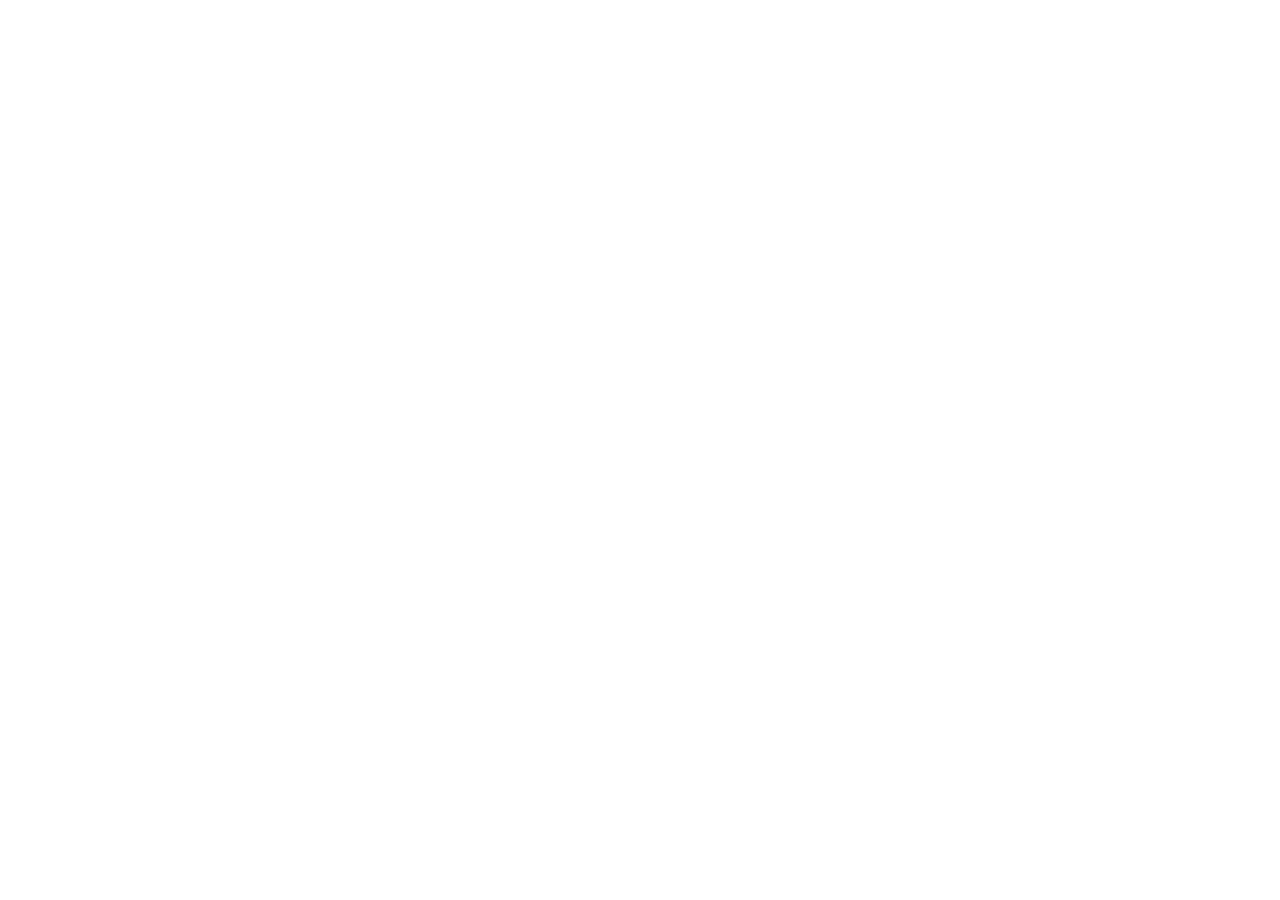
==== PIXAR.html @ cf8e381e "Create STYLES CSS for PIXAR" ====
<!DOCTYPE html> 
<html lang="en"> 
<head> 
    <meta charset="UTF-8"> 
    <meta name="viewport" content="width=device-width, initial-scale=1.0"> 
    <title>PIXAR</title> 
    <link rel="stylesheet" href="style.css">
</head>
<body>

</body>
</html>
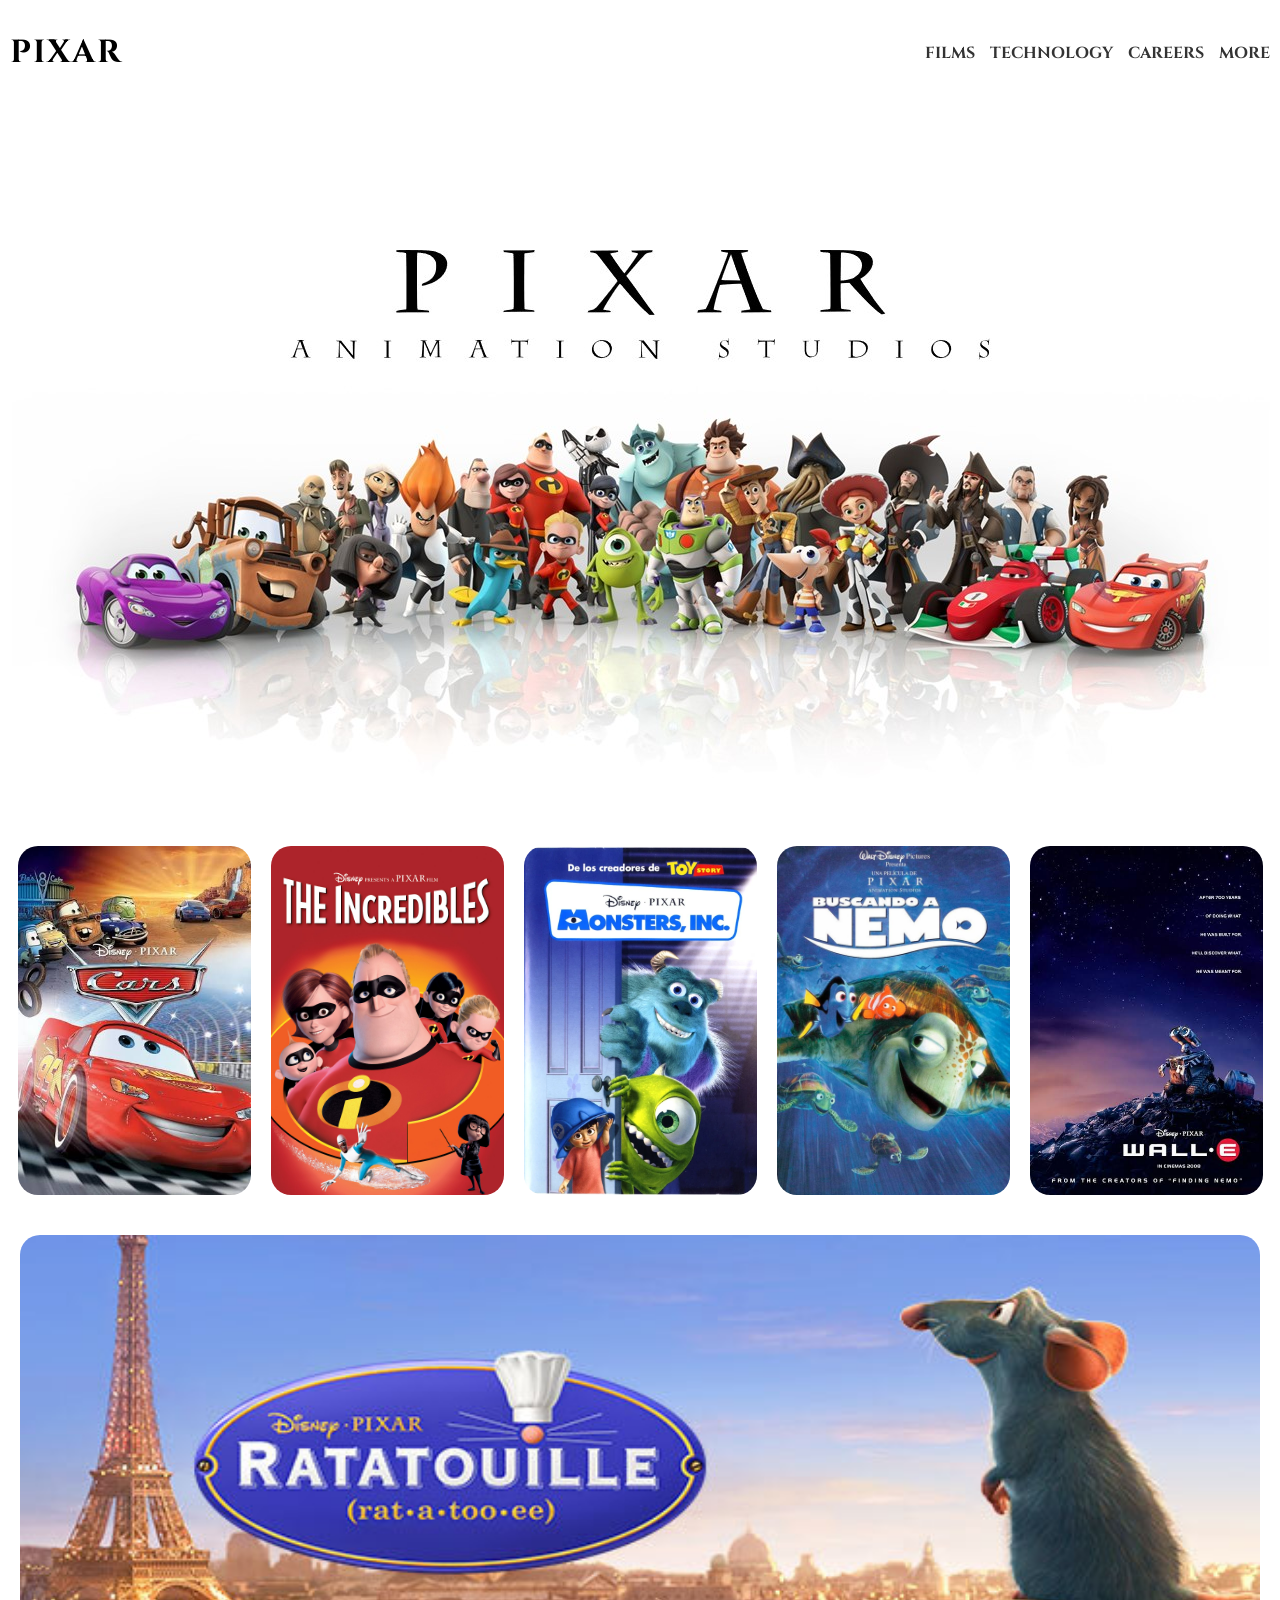
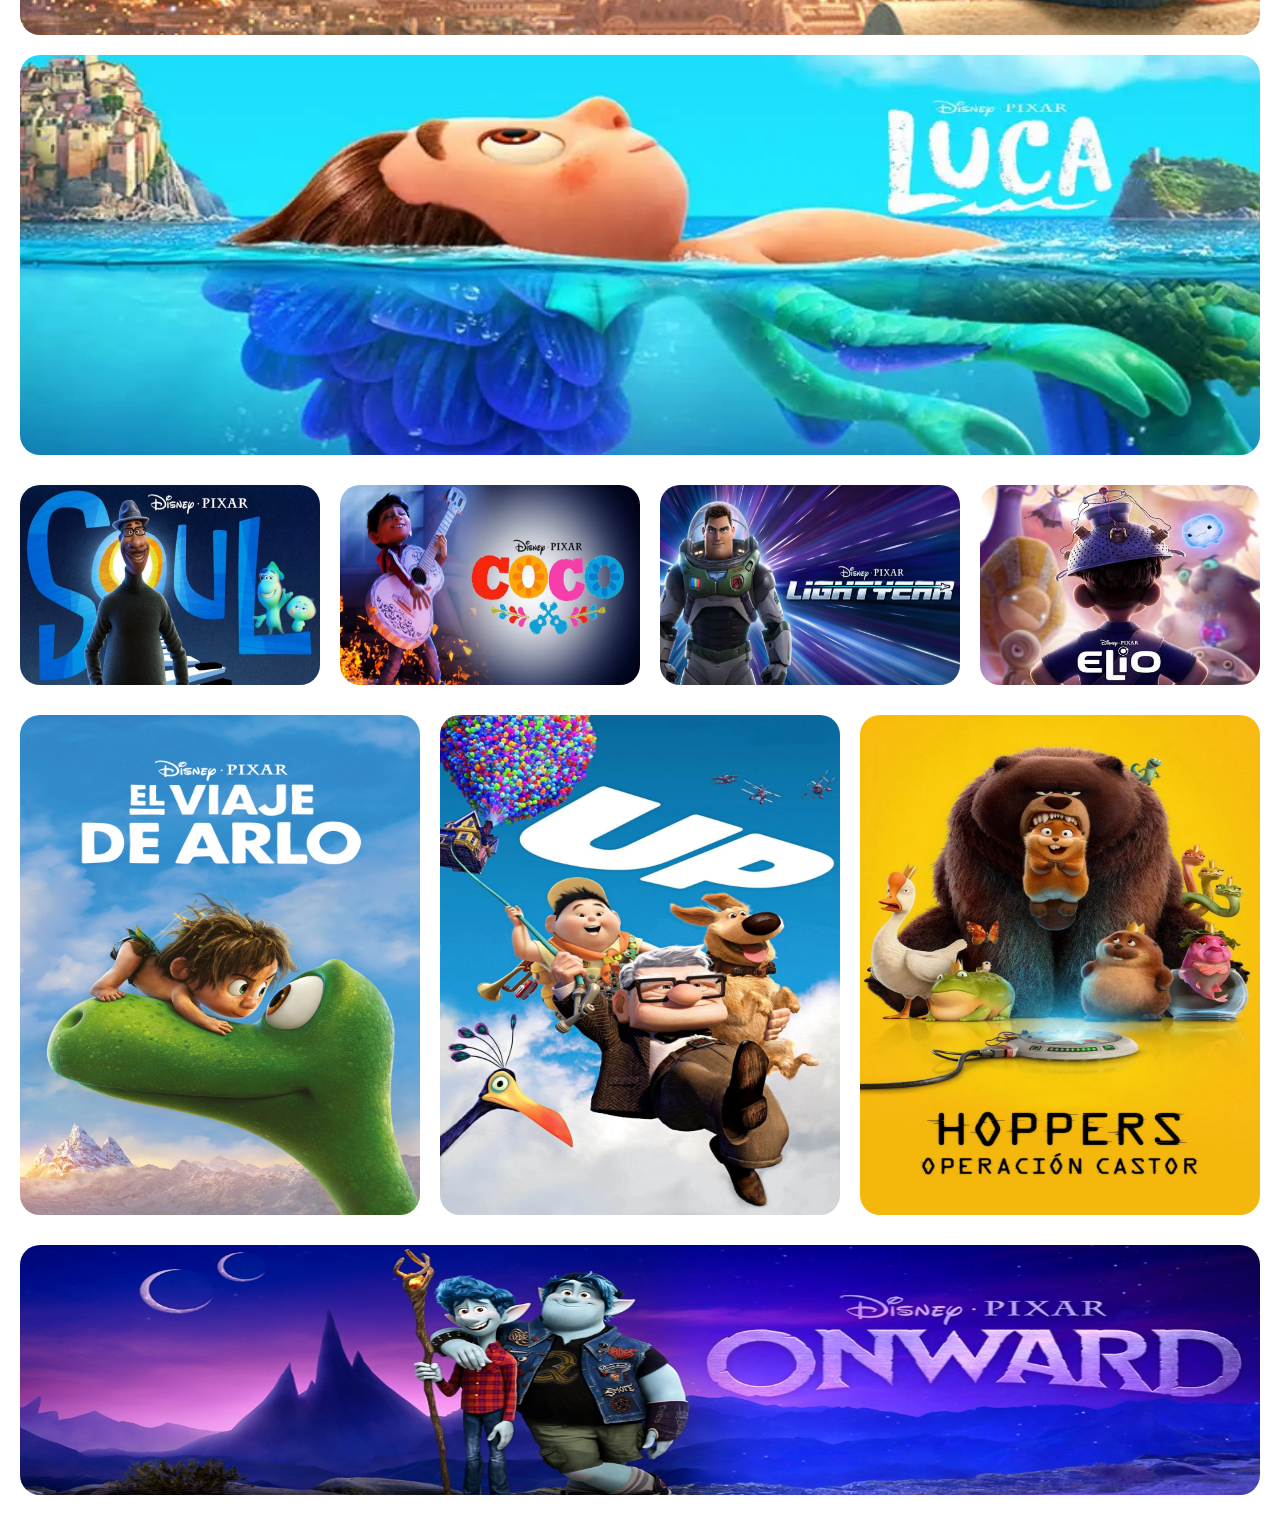
==== commit 03fd1c06: "Portadas de películas en stylecss" ====
--- a/PIXAR.html
+++ b/PIXAR.html
@@ -4,9 +4,56 @@
     <meta charset="UTF-8"> 
     <meta name="viewport" content="width=device-width, initial-scale=1.0"> 
     <title>PIXAR</title> 
+<!-- Vinculación con el archivo de estilo CSS -->
     <link rel="stylesheet" href="style.css">
+
+<!-- Código para letra Cinzel de Google Fonts -->    
+    <link rel="preconnect" href="https://fonts.googleapis.com">
+    <link rel="preconnect" href="https://fonts.gstatic.com" crossorigin>
+    <link href="https://fonts.googleapis.com/css2?family=Cinzel:wght@400..900&display=swap" rel="stylesheet">
 </head>
 <body>
-
+    <header class="cabecera">
+        <h1 class="title">PIXAR</h1>
+        <!-- Caja contenedora para los "enlaces" del menú en la cabecera -->
+         <div class="menucabecera">
+            <a href="#">FILMS</a>
+            <a href="#">TECHNOLOGY</a>
+            <a href="#">CAREERS</a>
+            <a href="#">MORE</a>
+         </div>
+    </header>
+    <!-- Caja Portada-->
+    <div class="cajaportada">
+        <img src="img/PORTADA-PIXAR.jpg" alt="PORTADA PIXAR">
+    </div>
+    <!-- Caja contenedora para las películas específicas -->
+    <section class="cajapeliculas1">
+        <img src="img/CARS.jpg" alt="CARS">
+        <img src="img/LOS-INCREIBLES.jpg" alt="LOS INCREIBLES">
+        <img src="img/MONSTRUOS-SA.jpg" alt="MONSTRUOS SA">
+        <img src="img/NEMO.jpg" alt="NEMO">
+        <img src="img/WALLE.jpg" alt="WALLE">
+    </section>
+    <section class="cajapeliculas2"> 
+        <div class="horizontales1">
+            <img src="img/RATATOUILLE.jpg" alt="RATATOUILLE">
+            <img src="img/LUCA.jpg" alt="LUCA"> 
+        </div>
+        <div class="cuartetoimagenes">
+            <img src="img/SOUL.jpg" alt="SOUL">
+            <img src="img/COCO.jpg" alt="COCO">
+            <img src="img/LIGHTYEAR.jpg" alt="LIGHTYEAR">
+            <img src="img/ELIO.jpg" alt="ELIO">
+        </div>
+        <div class="trioimagenes">
+            <img src="img/ARLO.jpg" alt="ARLO">
+            <img src="img/UP.jpg" alt="UP">
+            <img src="img/HOOPERS.jpg" alt="HOOPERS">
+        </div>
+        <div class="horizontales2">
+            <img src="img/ONWARD.jpg" alt="ONWARD">
+        </div>
+    </section>
 </body>
 </html>
--- a/style.css
+++ b/style.css
@@ -0,0 +1,134 @@
+*{box-sizing: border-box; /* Para que el padding y el borde se incluyan en el ancho y alto total del elemento */
+}
+
+body {
+    margin: 0;
+}
+
+/* Alinear el título a la izquierda y el div a la derecha */
+.cabecera {
+display: flex;
+justify-content: space-between; /* Espacio entre elementos */
+align-items: center; /* Alinear verticalmente */
+padding: 10px; /* Espaciado interno */
+}
+
+.title {
+    font-family: 'Cinzel', serif;
+    font-weight: 700; /* Grosor de la letra */
+    letter-spacing: 2px; /* Espaciado entre letras */
+    text-transform: uppercase; /* Transformar a mayúsculas */
+}
+
+/* Colocar las etiquetas <a> en línea y con un margen a la derecha */
+.menucabecera {
+    display: flex;
+    gap: 15px; /* Espacio entre enlaces */
+}
+
+/*Quitar el subrallado y dar formato a la cabecera derecha*/
+.menucabecera a {
+    text-decoration: none; /* Quitar subrayado */
+    color: #333; /* Color del texto negro */
+    font-family: 'Cinzel', serif; /* Fuente misma que Pixar */
+    font-weight: bold; /* Grosor de la letra o ponerla en negrita */
+
+}
+
+/*Formato individual o no para cada imagen*/
+.cajaportada {
+    width: 100%; /*Para ocupar todo el ancho de la pantalla */
+}
+
+.cajaportada img {
+    width: 100%;
+    height: auto;
+    display: block;
+}
+
+/*Contenedo principal para las imagenes de las películas*/
+.cajapeliculas1 {
+    display: flex; /*Para que las cajas individuales se puedan colocar en filas*/
+    justify-content: center; /*Para que todo quede centrado*/
+    gap: 20px; /*Distancia entre cajas*/
+    padding: 20px; /*Espacio interno*/
+}
+
+.cajapeliculas1 img {
+    width: 100%; /*Ancho que ocupará (todo el disponible) */
+    max-width: 233px; /*Máximo 233 px de ancho, pero si la caja se hace más pequeña, podrá encogerse */
+    height: auto;
+    border-radius: 20px; /*Para redondear los bordes de las imagenes*/
+}
+
+/* La 2a caja de películas (general) para ordenar las cajas una debajo de la otra*/
+.cajapeliculas2 {
+    display: flex;
+    flex-direction: column; /* Para que las cajas se coloquen una debajo de la otra */
+    justify-content: center;
+    gap: 30px;
+    padding: 20px;
+    width: 100%;
+}
+
+/* Caja contenedora de las 2 imagenes horizontales de la 2a caja de películas */
+.horizontales1 {
+    display: flex;
+    flex-direction: column; 
+    gap: 20px;
+    width: 100%;
+}
+
+/*Formato individual de las 2 imagenes horizontales de la 2a caja de películas */
+.horizontales1 img {
+    width: 100%;
+    height: auto; /* Altura fija para las imágenes horizontales */
+    max-height: 400px;  
+    display: block;
+    border-radius: 20px; /* Para redondear los bordes de las imágenes */
+}
+
+.cuartetoimagenes {
+    display: flex;
+    justify-content: center; /* Centrar las imágenes horizontalmente */
+    gap: 20px; /* Espacio entre las imágenes */
+    width: 100%;
+}
+
+.cuartetoimagenes img {
+    width: 100%; 
+    max-width: 300px; 
+    height: auto;
+    max-height: 200px; 
+    border-radius: 20px; 
+}
+
+.trioimagenes {
+    display: flex;
+    justify-content: center; /* Centrar las imágenes horizontalmente */
+    gap: 20px; /* Espacio entre las imágenes */
+    width: 100%;
+}
+
+.trioimagenes img {
+    width: 100%; 
+    max-width: 500px; 
+    height: auto;
+    max-height: 500px; 
+    border-radius: 20px; 
+}
+
+.horizontales2 {
+    display: flex;
+    flex-direction: column; 
+    gap: 20px;
+    width: 100%;
+}
+
+.horizontales2 img {
+    width: 100%;
+    height: auto; 
+    max-height: 250px;  
+    display: block;
+    border-radius: 20px; 
+}
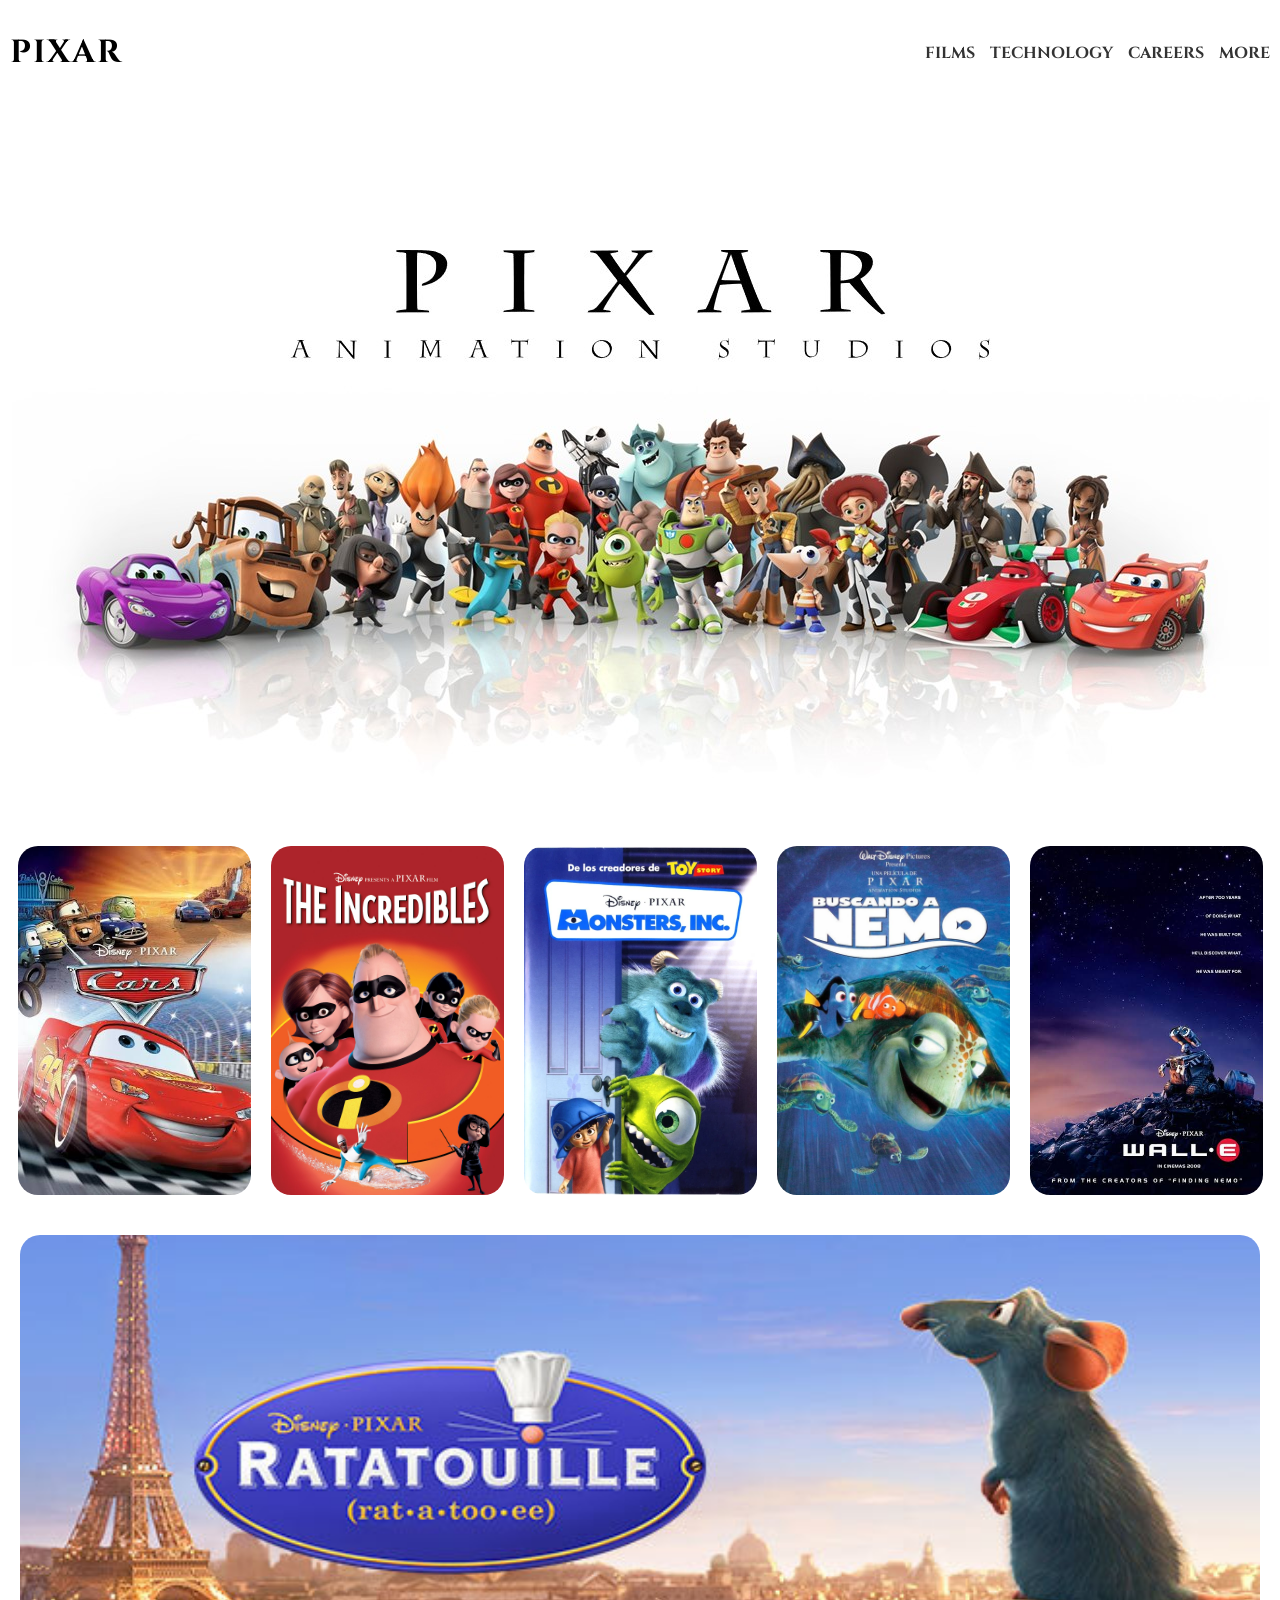
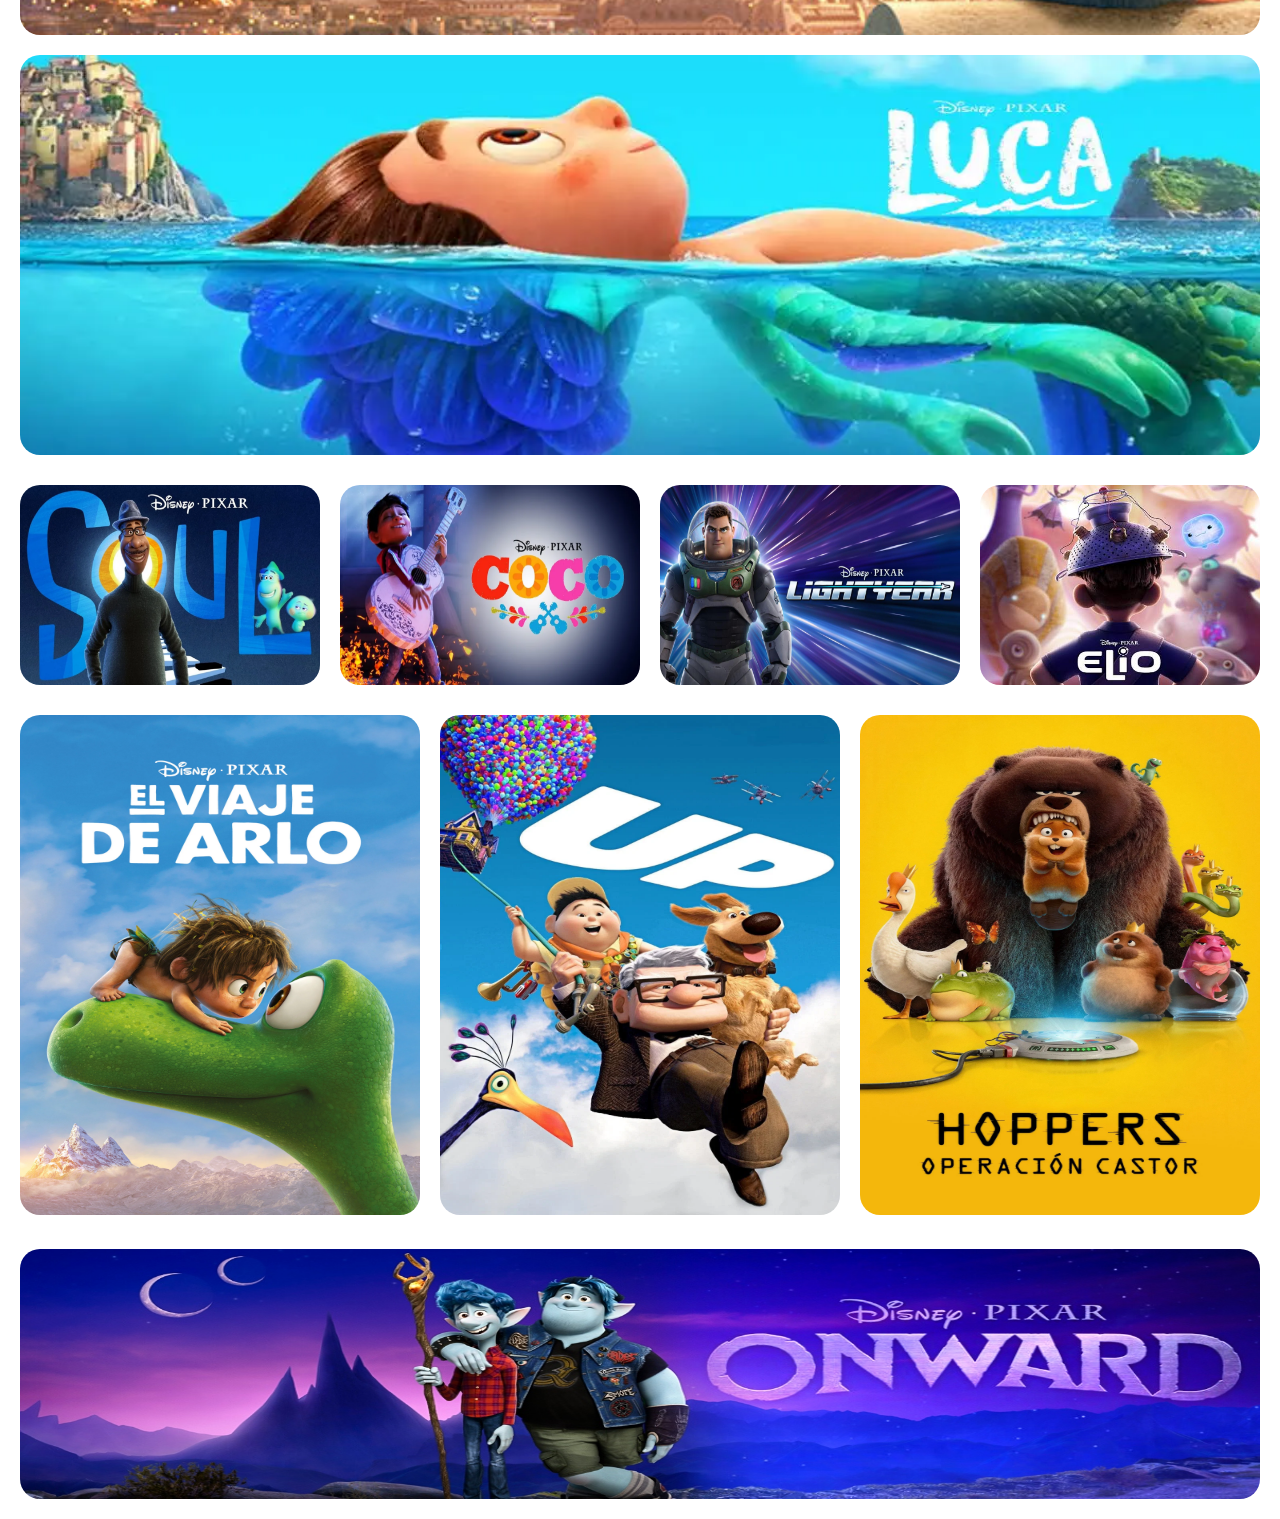
==== commit 124452f4: "Modificaciones Hoppers" ====
--- a/PIXAR.html
+++ b/PIXAR.html
@@ -5,8 +5,7 @@
     <meta name="viewport" content="width=device-width, initial-scale=1.0"> 
     <title>PIXAR</title> 
 <!-- Vinculación con el archivo de estilo CSS -->
-    <link rel="stylesheet" href="style.css">
-
+    <link rel="stylesheet" href="style.css"> 
 <!-- Código para letra Cinzel de Google Fonts -->    
     <link rel="preconnect" href="https://fonts.googleapis.com">
     <link rel="preconnect" href="https://fonts.gstatic.com" crossorigin>
@@ -49,7 +48,10 @@
         <div class="trioimagenes">
             <img src="img/ARLO.jpg" alt="ARLO">
             <img src="img/UP.jpg" alt="UP">
+        <!-- Imagen de HOPPERS clicable para su propia página -->   
+          <a href="HOPPERS.html">  
             <img src="img/HOOPERS.jpg" alt="HOOPERS">
+          </a>  
         </div>
         <div class="horizontales2">
             <img src="img/ONWARD.jpg" alt="ONWARD">
--- a/style.css
+++ b/style.css
@@ -13,6 +13,11 @@
 padding: 10px; /* Espaciado interno */
 }
 
+.cabecera a {
+    text-decoration: none; /* Quitar subrayado */
+    color: #000000; /* Mantener el color del texto */
+}
+
 .title {
     font-family: 'Cinzel', serif;
     font-weight: 700; /* Grosor de la letra */
@@ -118,6 +123,12 @@
     border-radius: 20px; 
 }
 
+.trioimagenes a {
+    width: 100%;
+    max-width: 500px;
+    display: block; /* Para que el enlace ocupe todo el ancho de la imagen */
+}
+
 .horizontales2 {
     display: flex;
     flex-direction: column; 
@@ -131,4 +142,73 @@
     max-height: 250px;  
     display: block;
     border-radius: 20px; 
+}
+
+/* General para la imagen de portada de la página de cada película */
+.CajaPortadasPelis img {
+    width: 100%;
+    height: auto;
+    max-height: 500px;
+    display: block;
+}
+
+/* Formato de la página de Hoppers */
+.pagina-hoppers {
+    background-color: #000000;
+    color: aliceblue;
+}
+
+.pagina-hoppers .cabecera {
+    background-color: #000000;
+}
+
+.pagina-hoppers .cabecera .title, .pagina-hoppers .cabecera a {
+    color:aliceblue;
+}
+
+.CajaPortadasPelis {
+    width: 100%; /* Para que ocupe todo el ancho de la pantalla */
+}
+
+/* Contenedor principal donde estarán los otros dos contenedores (columna imágenes y columan texto) */
+.cuerpohoppers {
+    display: flex;
+    gap: 40px;
+    padding: 30px;
+    align-items: flex-start;
+    width: 100%; 
+}
+
+/* Columna/Contenedor donde estarán las imagenes */
+.columnaimageneshoppers {
+    display: flex;
+    flex-direction:column;
+    gap: 19px;
+    width: 35%;
+}   
+.columnaimageneshoppers img {
+    width: 100%;
+    height: auto;
+    max-height: 200px;
+    border-radius: 12px;
+}
+
+/* Columna/Contenedor donde estará el resumen de la película */
+.columnatextohoppers {
+    width: 65%;
+    flex: 1;
+    text-align: center;
+}
+.columnatextohoppers h2 {
+    font-family: 'Cinzel', serif;
+    font-weight: 600; /* Grosor de la letra */
+    letter-spacing: 2px; /* Espaciado entre letras */
+    text-transform: uppercase; /* Transformar a mayúsculas */
+    margin-top: 0; /* Elimina el margen superior para alinearse con la imagen de la columna izquierda */
+    color:darkgoldenrod;
+}
+
+.columnatextohoppers p {
+    font-size: 18px;
+    font-family: 'Times New Roman', Times, serif
 }
